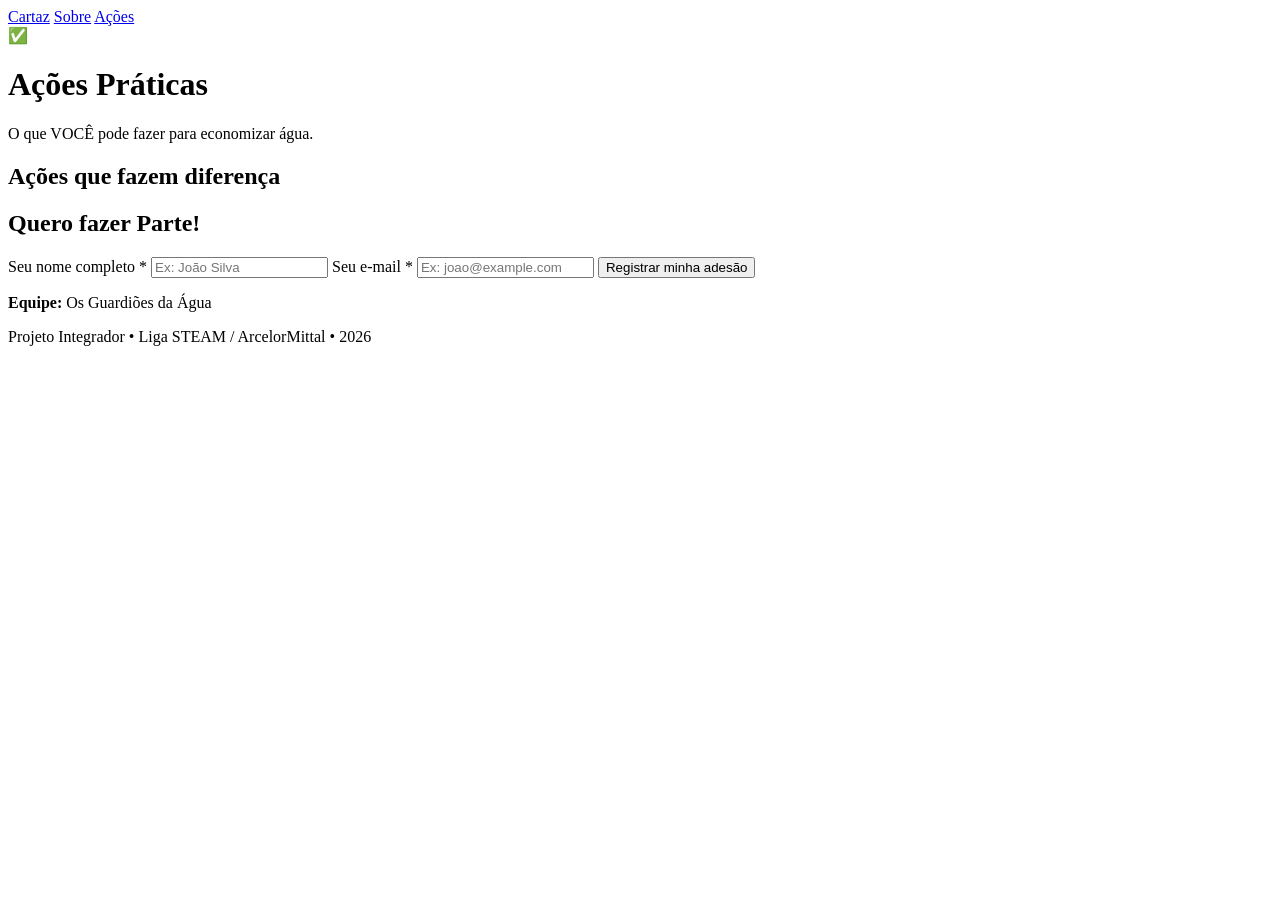
==== acoes.html @ 6d1bbde8 "adicionando acoes" ====
<!DOCTYPE html>
<html lang="pt-br">
<head>
  <meta charset="UTF-8">
  <meta name="viewport" content="width=device-width, initial-scale=1.0">
  <title>Ações Práticas | O que você pode fazer</title>
  <link rel="stylesheet" href="assets/style.css">
  <script src="assets/script.js" defer></script>
</head>
<body>
  <nav class="menu-navegacao">
    <a href="index.html">Cartaz</a>
    <a href="sobre.html">Sobre</a>
    <a href="acoes.html" class="ativo">Ações</a>
  </nav>

  <header>
    <div class="emoji-grande" role="img" aria-label="Checkmark">✅</div>
    <h1>Ações Práticas</h1>
    <p class="subtitulo">O que VOCÊ pode fazer para economizar água.</p>
  </header>

  <main>
    <section>
      <h2>Ações que fazem diferença</h2>
      <div class="lista-acoes" id="container-acoes"></div>
    </section>

    <section class="secao-cinza">
      <div class="container-central">
        <h2>Quero fazer Parte!</h2>
        <form class="formulario" id="formulario-adesao" novalidate>
          <label for="nome">Seu nome completo *</label>
          <input type="text" id="nome" name="nome" required placeholder="Ex: João Silva">

          <label for="email">Seu e-mail *</label>
          <input type="email" id="email" name="email" required placeholder="Ex: joao@example.com">

          <button class="botao" type="submit">Registrar minha adesão</button>
          <div class="mensagem-retorno" id="mensagem-retorno"></div>
        </form>
      </div>
    </section>
  </main>

  <footer>
    <p><strong>Equipe:</strong> Os Guardiões da Água</p>
    <p>Projeto Integrador • Liga STEAM / ArcelorMittal • 2026</p>
  </footer>
</body>
</html>
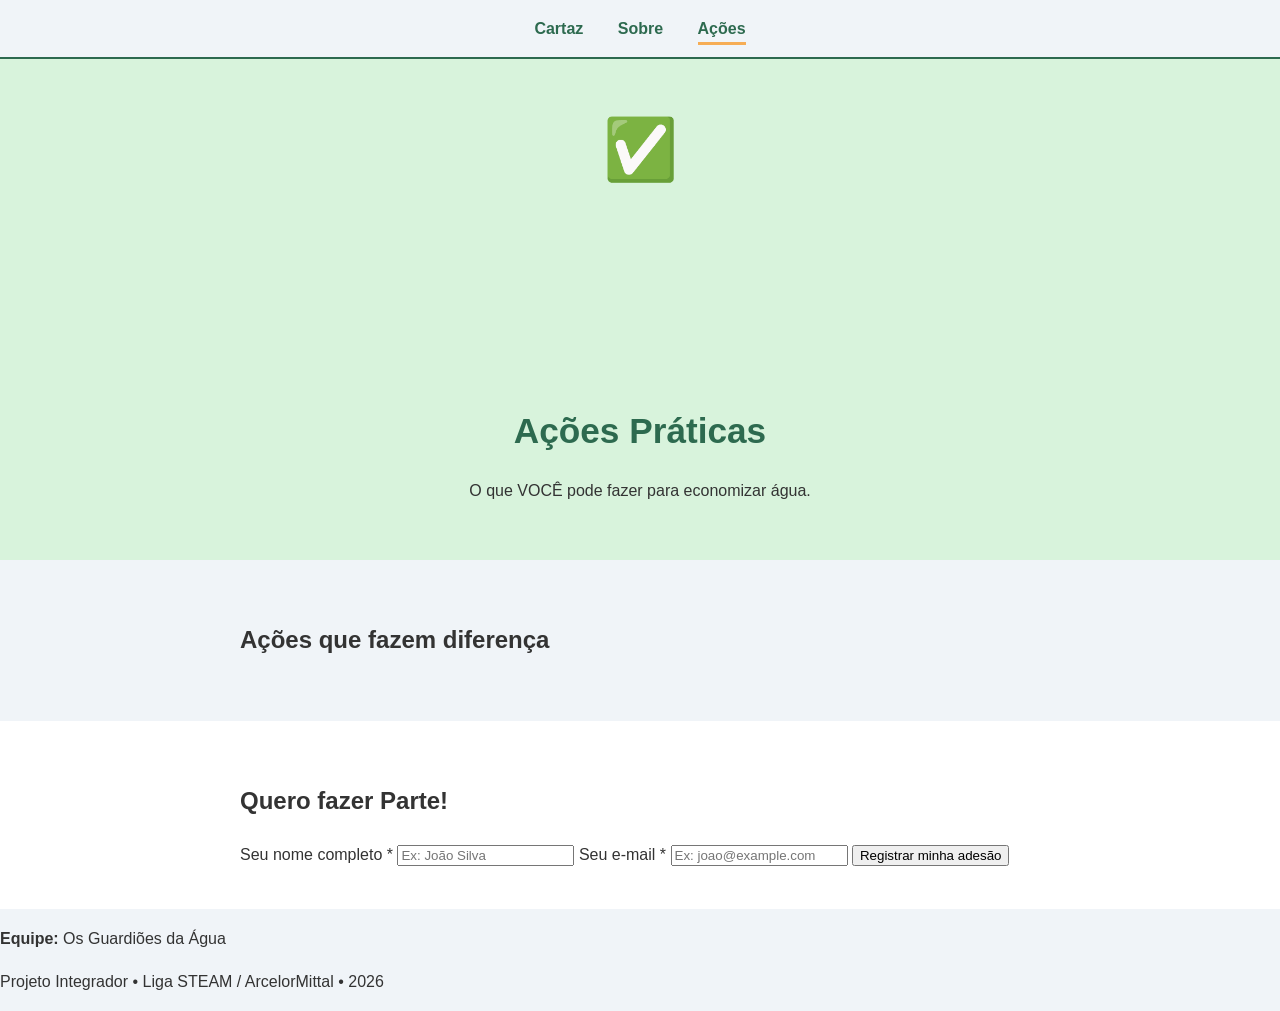
==== commit 54a9d136: "adição do css" ====
--- a/acoes.html
+++ b/acoes.html
@@ -4,8 +4,8 @@
   <meta charset="UTF-8">
   <meta name="viewport" content="width=device-width, initial-scale=1.0">
   <title>Ações Práticas | O que você pode fazer</title>
-  <link rel="stylesheet" href="assets/style.css">
-  <script src="assets/script.js" defer></script>
+  <link rel="stylesheet" href="/assets/style.css">
+  <script src="/assets/script.js" defer></script>
 </head>
 <body>
   <nav class="menu-navegacao">
--- a/assets/style.css
+++ b/assets/style.css
@@ -0,0 +1,65 @@
+body {
+  font-family: 'Segoe UI', Arial, sans-serif;
+  color: #333333;
+  background-color: #f0f4f8;
+  line-height: 1.7;
+  margin: 0;
+}
+
+.menu-navegacao {
+  background: #f0f4f8;
+  padding: 15px;
+  text-align: center;
+  border-bottom: 2px solid #2d6a4f;
+  position: sticky;
+  top: 0;
+  z-index: 1000;
+}
+
+.menu-navegacao a {
+  color: #2d6a4f;
+  text-decoration: none;
+  margin: 0 15px;
+  font-weight: bold;
+  transition: 0.3s;
+  padding-bottom: 5px;
+}
+
+.menu-navegacao a:hover, .menu-navegacao a.ativo {
+  border-bottom: 3px solid #f6ad55;
+}
+
+header {
+  background-color: #d8f3dc;
+  padding: 40px 20px;
+  text-align: center;
+}
+
+.emoji-grande {
+  font-size: 60px;
+  margin-bottom: 200px;
+}
+
+h1 {
+  color: #2d6a4f;
+  font-size: 2.2rem;
+  margin: 0 0 10px;
+}
+
+section {
+  padding: 40px 20px;
+  max-width: 800px;
+  margin: 0 auto;
+}
+
+.secao-cinza {
+  background-color: #ffffff;
+  max-width: 100%;
+}
+
+.container-central {
+  max-width: 800px;
+  margin: 0 auto;
+}
+
+
